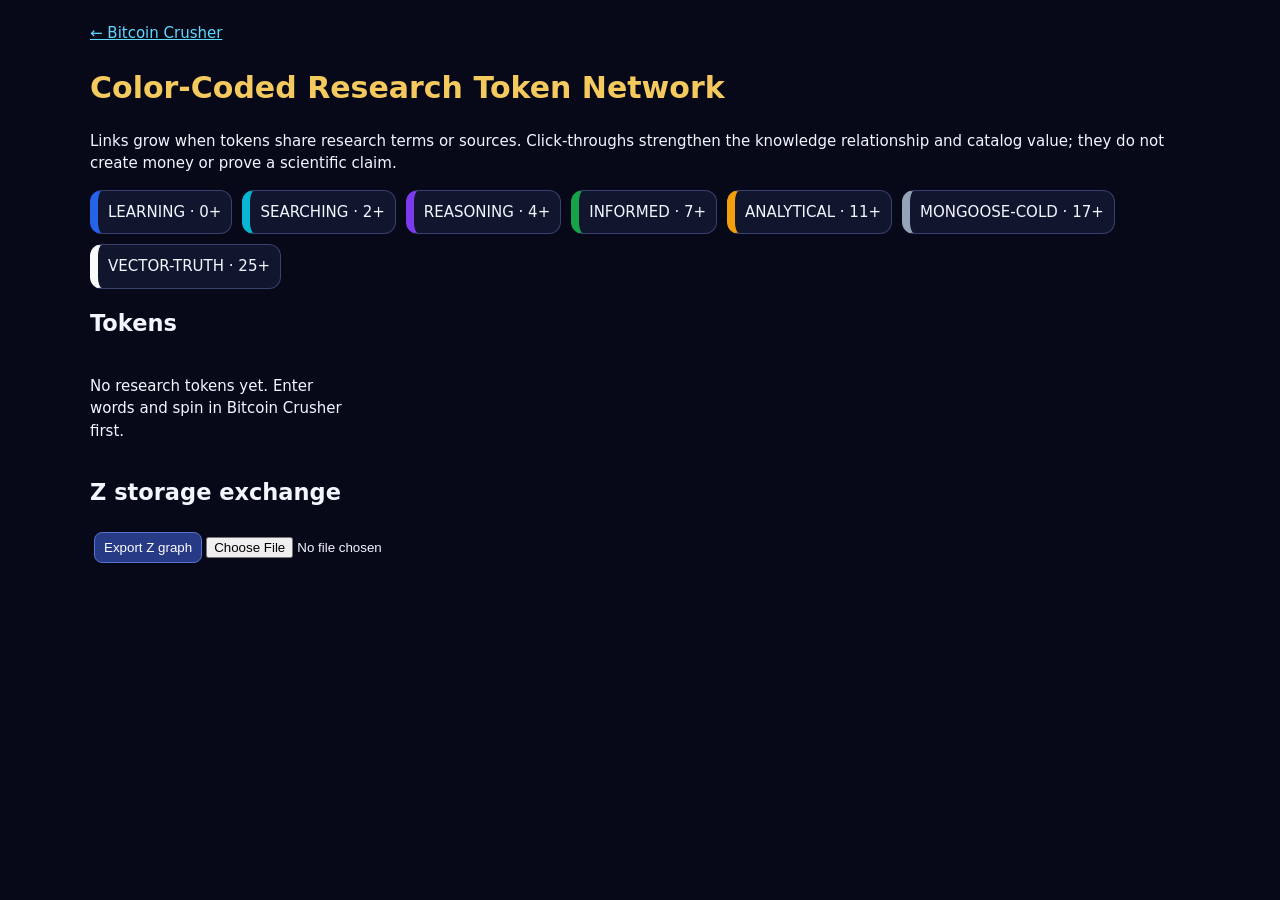
==== token-network.html @ 95a82eac "Add click-through research token network" ====
<!doctype html><html lang="en"><head><meta charset="utf-8"><meta name="viewport" content="width=device-width,initial-scale=1"><title>Bitcoin Crusher Token Network</title>
<style>body{margin:0;background:#070918;color:#f4f6ff;font:15px/1.5 system-ui}main{max-width:1100px;margin:auto;padding:22px}h1{color:#f4c95d}.legend,.grid{display:flex;gap:10px;flex-wrap:wrap}.legend span,.node{border:1px solid #39416f;border-radius:12px;padding:10px;background:#11152d}.grid{display:grid;grid-template-columns:repeat(auto-fill,minmax(260px,1fr))}.node{border-left:8px solid var(--color)}button{background:#273a85;color:white;border:1px solid #5870d0;border-radius:8px;padding:7px 9px;margin:4px;cursor:pointer}.meta{color:#aab2d2;font-size:12px}code{overflow-wrap:anywhere;color:#61d9ff}a{color:#61d9ff}</style></head><body><main>
<a href="index.html">← Bitcoin Crusher</a><h1>Color-Coded Research Token Network</h1><p>Links grow when tokens share research terms or sources. Click-throughs strengthen the knowledge relationship and catalog value; they do not create money or prove a scientific claim.</p><div class="legend" id="legend"></div><h2>Tokens</h2><div class="grid" id="grid"></div><h2>Z storage exchange</h2><button id="export">Export Z graph</button><input type="file" id="import" accept="application/json"><p class="meta" id="status"></p>
</main><script src="assets/token-graph.js"></script><script>
const esc=s=>String(s||"").replace(/[&<>"']/g,c=>({"&":"&amp;","<":"&lt;",">":"&gt;",'"':"&quot;","'":"&#39;"}[c]));let active=null;
function render(){const G=TOKEN_GRAPH.load();document.getElementById("legend").innerHTML=TOKEN_GRAPH.STAGES.map(s=>'<span style="border-left:8px solid '+s.color+'">'+s.name+' · '+s.min+'+</span>').join("");document.getElementById("grid").innerHTML=Object.values(G.nodes).sort((a,b)=>b.tokenValue-a.tokenValue).map(n=>'<article class="node" style="--color:'+n.tokenColor+'"><b>'+esc(n.title)+'</b><div class="meta">'+n.stage+' · catalog value '+n.tokenValue+'</div><code>'+esc(n.tokenNumber)+'</code><p>'+esc(n.userInput)+'</p><div>'+TOKEN_GRAPH.related(n.tokenNumber).slice(0,6).map(x=>'<button data-from="'+n.tokenNumber+'" data-to="'+x.node.tokenNumber+'">'+esc(x.node.title.slice(0,35))+' · '+x.edge.strength+'</button>').join("")+'</div></article>').join("")||'<p>No research tokens yet. Enter words and spin in Bitcoin Crusher first.</p>';document.querySelectorAll('[data-to]').forEach(b=>b.onclick=()=>{TOKEN_GRAPH.recordClick(b.dataset.from,b.dataset.to);active=b.dataset.to;render()})}
document.getElementById("export").onclick=()=>{const a=document.createElement("a"),u=URL.createObjectURL(new Blob([TOKEN_GRAPH.exportZ()],{type:"application/json"}));a.href=u;a.download="z-token-graph.json";a.click();setTimeout(()=>URL.revokeObjectURL(u),200)};document.getElementById("import").onchange=async e=>{try{TOKEN_GRAPH.importZ(await e.target.files[0].text());document.getElementById("status").textContent="Z graph imported.";render()}catch(err){document.getElementById("status").textContent="Import failed: "+err.message}};render();
</script></body></html>
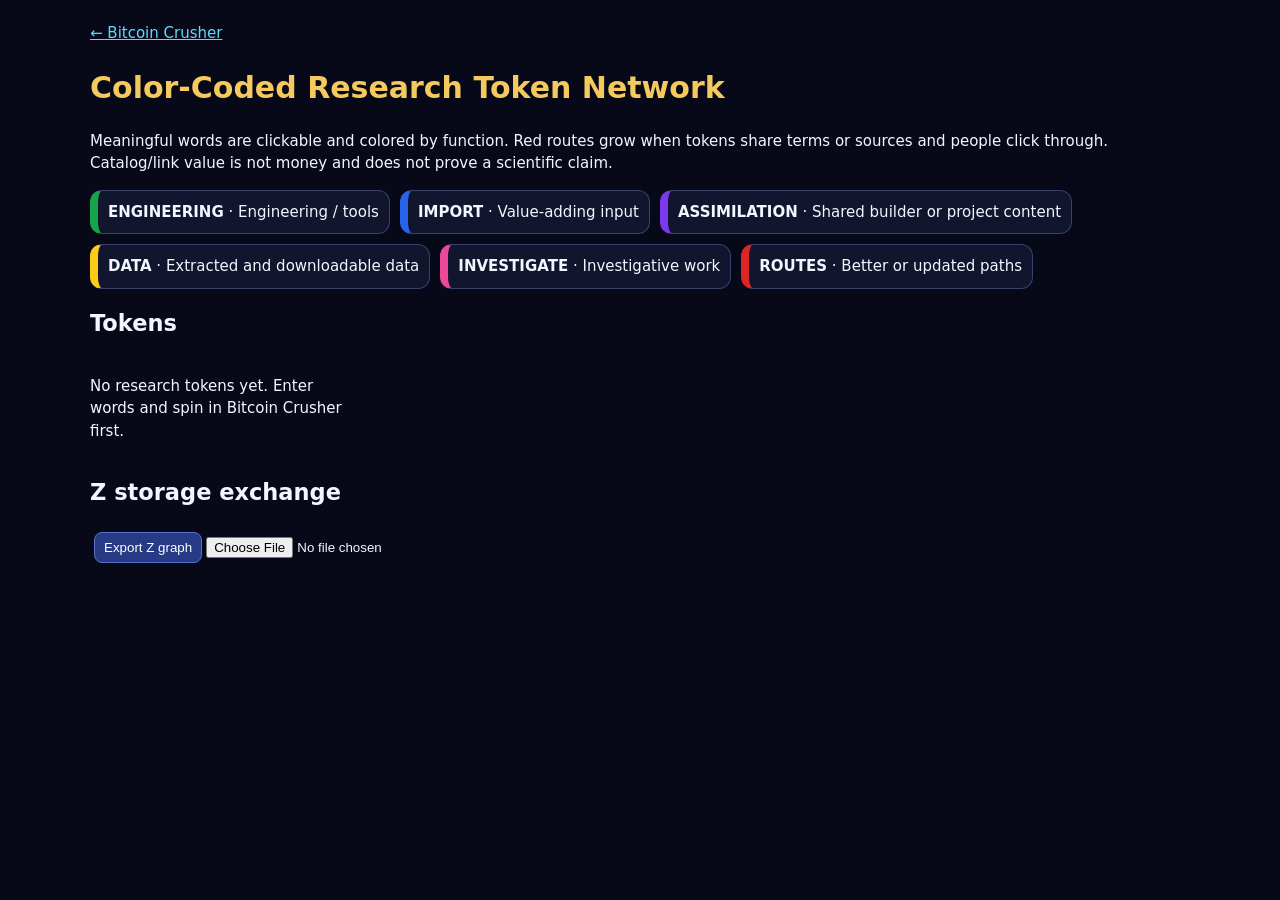
==== commit 907d62d9: "Add functional word colors and red routes" ====
--- a/token-network.html
+++ b/token-network.html
@@ -1,8 +1,9 @@
 <!doctype html><html lang="en"><head><meta charset="utf-8"><meta name="viewport" content="width=device-width,initial-scale=1"><title>Bitcoin Crusher Token Network</title>
-<style>body{margin:0;background:#070918;color:#f4f6ff;font:15px/1.5 system-ui}main{max-width:1100px;margin:auto;padding:22px}h1{color:#f4c95d}.legend,.grid{display:flex;gap:10px;flex-wrap:wrap}.legend span,.node{border:1px solid #39416f;border-radius:12px;padding:10px;background:#11152d}.grid{display:grid;grid-template-columns:repeat(auto-fill,minmax(260px,1fr))}.node{border-left:8px solid var(--color)}button{background:#273a85;color:white;border:1px solid #5870d0;border-radius:8px;padding:7px 9px;margin:4px;cursor:pointer}.meta{color:#aab2d2;font-size:12px}code{overflow-wrap:anywhere;color:#61d9ff}a{color:#61d9ff}</style></head><body><main>
-<a href="index.html">← Bitcoin Crusher</a><h1>Color-Coded Research Token Network</h1><p>Links grow when tokens share research terms or sources. Click-throughs strengthen the knowledge relationship and catalog value; they do not create money or prove a scientific claim.</p><div class="legend" id="legend"></div><h2>Tokens</h2><div class="grid" id="grid"></div><h2>Z storage exchange</h2><button id="export">Export Z graph</button><input type="file" id="import" accept="application/json"><p class="meta" id="status"></p>
+<style>body{margin:0;background:#070918;color:#f4f6ff;font:15px/1.5 system-ui}main{max-width:1100px;margin:auto;padding:22px}h1{color:#f4c95d}.legend,.grid{display:flex;gap:10px;flex-wrap:wrap}.legend span,.node{border:1px solid #39416f;border-radius:12px;padding:10px;background:#11152d}.grid{display:grid;grid-template-columns:repeat(auto-fill,minmax(260px,1fr))}.node{border-left:8px solid var(--color)}button,.word{background:#273a85;color:white;border:1px solid #5870d0;border-radius:8px;padding:7px 9px;margin:4px;cursor:pointer}.route{background:#7f1d1d;border-color:#dc2626}.engineer{background:#14532d;border-color:#16a34a}.word{display:inline-block;padding:2px 5px;margin:1px;border-color:var(--word);background:color-mix(in srgb,var(--word) 25%,#11152d)}.neutral{color:#d7dbed}.meta{color:#aab2d2;font-size:12px}code{overflow-wrap:anywhere;color:#61d9ff}a{color:#61d9ff}</style></head><body><main>
+<a href="index.html">← Bitcoin Crusher</a><h1>Color-Coded Research Token Network</h1><p>Meaningful words are clickable and colored by function. Red routes grow when tokens share terms or sources and people click through. Catalog/link value is not money and does not prove a scientific claim.</p><div class="legend" id="legend"></div><h2>Tokens</h2><div class="grid" id="grid"></div><h2>Z storage exchange</h2><button id="export">Export Z graph</button><input type="file" id="import" accept="application/json"><p class="meta" id="status"></p>
 </main><script src="assets/token-graph.js"></script><script>
-const esc=s=>String(s||"").replace(/[&<>"']/g,c=>({"&":"&amp;","<":"&lt;",">":"&gt;",'"':"&quot;","'":"&#39;"}[c]));let active=null;
-function render(){const G=TOKEN_GRAPH.load();document.getElementById("legend").innerHTML=TOKEN_GRAPH.STAGES.map(s=>'<span style="border-left:8px solid '+s.color+'">'+s.name+' · '+s.min+'+</span>').join("");document.getElementById("grid").innerHTML=Object.values(G.nodes).sort((a,b)=>b.tokenValue-a.tokenValue).map(n=>'<article class="node" style="--color:'+n.tokenColor+'"><b>'+esc(n.title)+'</b><div class="meta">'+n.stage+' · catalog value '+n.tokenValue+'</div><code>'+esc(n.tokenNumber)+'</code><p>'+esc(n.userInput)+'</p><div>'+TOKEN_GRAPH.related(n.tokenNumber).slice(0,6).map(x=>'<button data-from="'+n.tokenNumber+'" data-to="'+x.node.tokenNumber+'">'+esc(x.node.title.slice(0,35))+' · '+x.edge.strength+'</button>').join("")+'</div></article>').join("")||'<p>No research tokens yet. Enter words and spin in Bitcoin Crusher first.</p>';document.querySelectorAll('[data-to]').forEach(b=>b.onclick=()=>{TOKEN_GRAPH.recordClick(b.dataset.from,b.dataset.to);active=b.dataset.to;render()})}
+const esc=s=>String(s||"").replace(/[&<>"']/g,c=>({"&":"&amp;","<":"&lt;",">":"&gt;",'"':"&quot;","'":"&#39;"}[c]));
+function words(n){return TOKEN_GRAPH.wordMode(n).map(w=>w.neutral?'<span class="neutral">'+esc(w.text)+'</span>':'<button class="word" style="--word:'+w.color+'" data-word="'+esc(w.word)+'" data-token="'+n.tokenNumber+'">'+esc(w.text)+'</button>').join("")}
+function render(){const G=TOKEN_GRAPH.load();document.getElementById("legend").innerHTML=Object.entries(TOKEN_GRAPH.COLORS).map(([name,v])=>'<span style="border-left:8px solid '+v.color+'"><b>'+name+'</b> · '+v.meaning+'</span>').join("");document.getElementById("grid").innerHTML=Object.values(G.nodes).sort((a,b)=>b.tokenValue-a.tokenValue).map(n=>'<article class="node" style="--color:'+n.tokenColor+'"><b>'+esc(n.title)+'</b><div class="meta">'+n.tokenFunction+' · catalog value '+n.tokenValue+'</div><code>'+esc(n.tokenNumber)+'</code><p>'+words(n)+'</p><button class="engineer" data-engineer="'+n.tokenNumber+'">Engineering output</button><div>'+TOKEN_GRAPH.related(n.tokenNumber).slice(0,6).map(x=>'<button class="route" data-from="'+n.tokenNumber+'" data-to="'+x.node.tokenNumber+'">Route → '+esc(x.node.title.slice(0,35))+' · '+x.edge.strength+'</button>').join("")+'</div></article>').join("")||'<p>No research tokens yet. Enter words and spin in Bitcoin Crusher first.</p>';document.querySelectorAll('[data-to]').forEach(b=>b.onclick=()=>{TOKEN_GRAPH.recordClick(b.dataset.from,b.dataset.to);render()});document.querySelectorAll('[data-engineer]').forEach(b=>b.onclick=()=>{TOKEN_GRAPH.promoteEngineering(b.dataset.engineer);render()});document.querySelectorAll('[data-word]').forEach(b=>b.onclick=()=>{const rel=TOKEN_GRAPH.related(b.dataset.token).find(x=>(x.edge.sharedKeywords||[]).includes(b.dataset.word));if(rel){TOKEN_GRAPH.recordClick(b.dataset.token,rel.node.tokenNumber,b.dataset.word);render()}})}
 document.getElementById("export").onclick=()=>{const a=document.createElement("a"),u=URL.createObjectURL(new Blob([TOKEN_GRAPH.exportZ()],{type:"application/json"}));a.href=u;a.download="z-token-graph.json";a.click();setTimeout(()=>URL.revokeObjectURL(u),200)};document.getElementById("import").onchange=async e=>{try{TOKEN_GRAPH.importZ(await e.target.files[0].text());document.getElementById("status").textContent="Z graph imported.";render()}catch(err){document.getElementById("status").textContent="Import failed: "+err.message}};render();
 </script></body></html>
